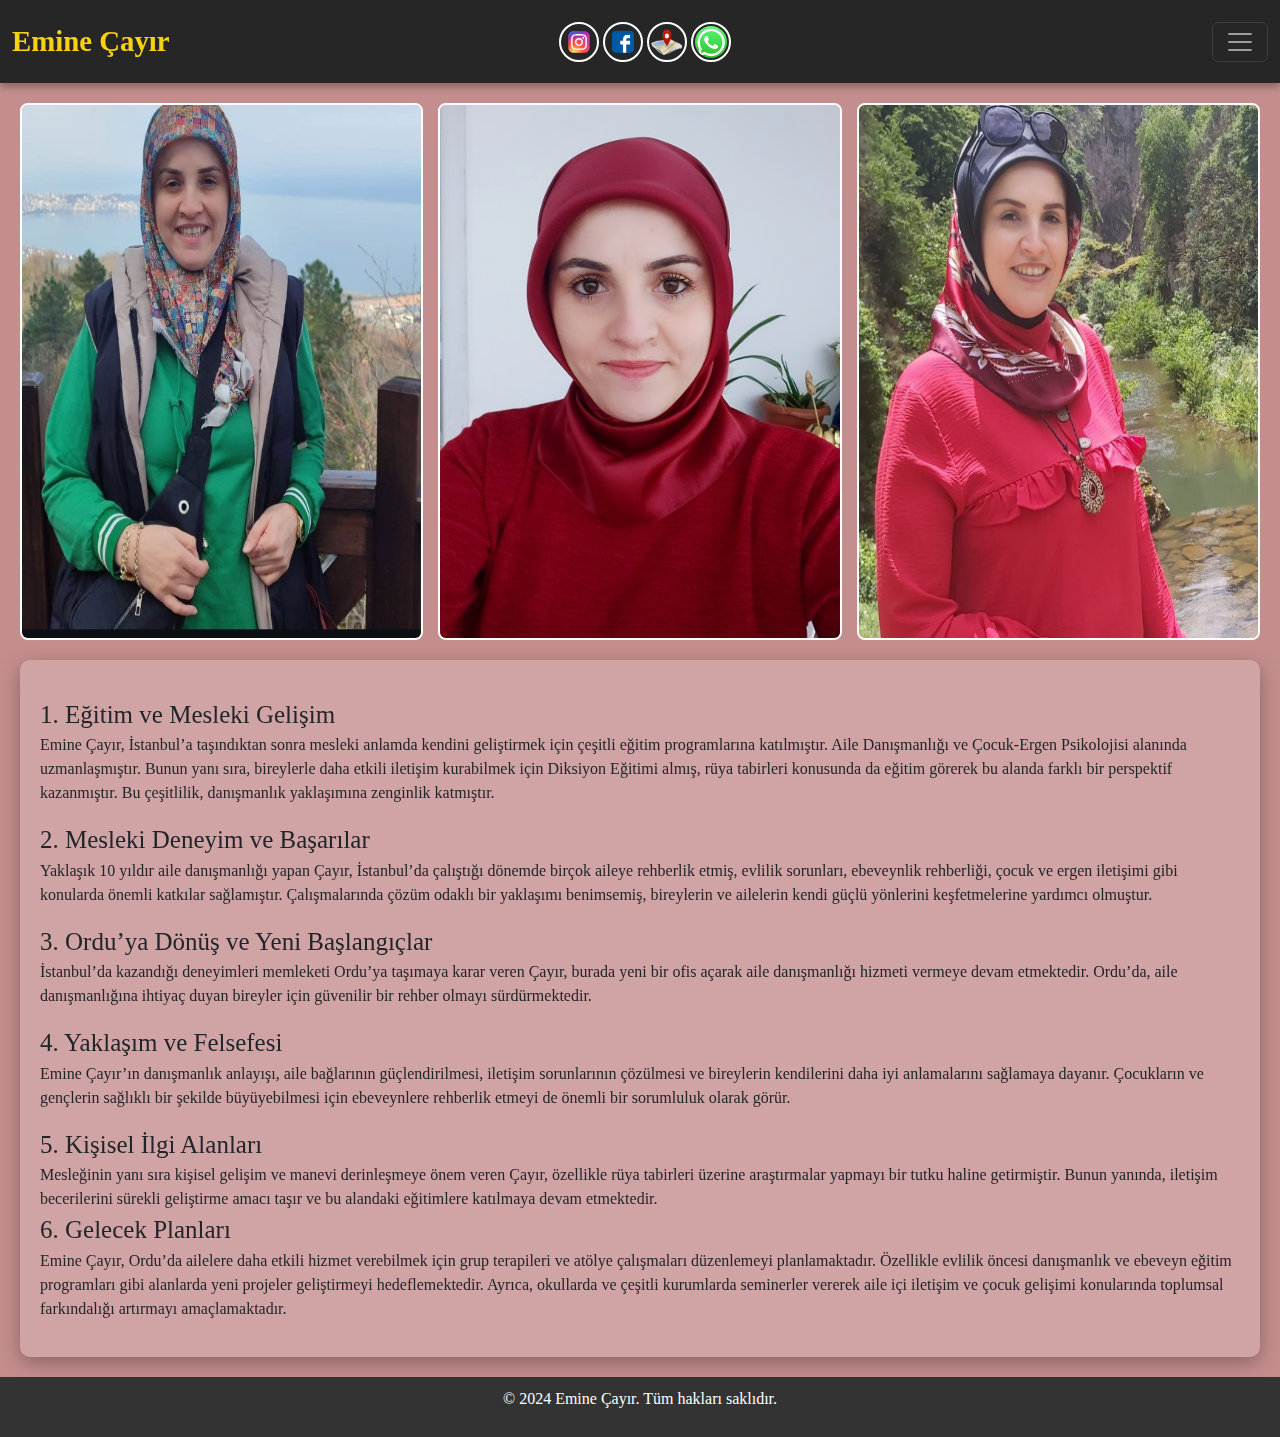
==== index.html @ f25f3d2e "index.html" ====
<!DOCTYPE html>
<html lang="tr">
<head>
    <meta charset="UTF-8">
    <meta name="viewport" content="width=device-width, initial-scale=1.0">
    <meta name="description" content="Emine Çayır kısa bir biyografi/tanıtım ve aile danışmanlığı hakkında kapsamlı bilgiler.">
    <meta name="keywords" content="danışmanlık, eğitim, rehberlik, Emine Çayır, aile danışmanlığı, aile danışmanı emine, emine çayır aile danışmanlığı , empaz aile danışmanlığı">
    <title>Emine Çayır İş Tanıtımı ve Bir Biyografi</title>
    <link rel="icon" type="image/x-icon" href="favicon.ico">
    <link href="https://cdn.jsdelivr.net/npm/bootstrap@5.3.0-alpha3/dist/css/bootstrap.min.css" rel="stylesheet">
    <style>
        body, html {
            margin: 0;
            padding: 0;
            height: 100%;
            font-family: 'Times New Roman', Times, serif;
        }

        .wrapper {
            display: flex;
            flex-direction: column;
            min-height: 100vh;
        }

        .content {
            flex: 1;
            padding: 20px;
            background-color: rgb(197, 142, 142);
           
            font-size: 1rem; /* Varsayılan yazı boyutu */
        }

        .image-container {
            display: flex;
            justify-content: space-between;
            flex-wrap: wrap;
            gap: 10px;
        }

        .image-container img {
            flex: 1;
            max-width: calc(33.33% - 10px);
            height: auto;
            border-radius: 8px;
            border: 2px solid white; 
        }

        footer {
            background-color: rgba(0, 0, 0, 0.8);
            color: white;
            text-align: center;
            padding: 10px;
        }

        .navbar {
    background: rgba(0, 0, 0, 0.85) !important;
    box-shadow: 0px 4px 8px rgba(0, 0, 0, 0.3);
    padding: 15px 0;
}

.navbar-brand {
    font-size: 1.8rem;
    font-weight: bold;
    color: #f8d210 !important;
}

.navbar-nav .nav-item {
    margin: 0 10px;
}

.navbar-nav .nav-link {
    font-size: 1.1rem;
    font-weight: 500;
    padding: 8px 15px;
    transition: all 0.3s ease-in-out;
}

.navbar-nav .nav-link:hover {
    background: rgba(255, 255, 255, 0.1);
    border-radius: 5px;
}


        /* Sosyal Medya İkonları */
        .social-links {
            display: flex;
            justify-content: center;
            position: absolute;
            left: 50%;
            top: 50%;
            transform: translate(-50%, -50%);
            
        }

        .social-links img {
            width: clamp(30px, 5vw, 40px); /* Minimum 30px, ekran genişliğine göre %5, maksimum 40px */
            height: clamp(30px, 5vw, 40px);
            border-radius: 8px;
            transition: transform 0.3s ease, width 0.3s ease, height 0.3s ease;
            border: 2px solid white;  
            border-radius: 50%;
            padding: 2px;
            margin: 2px;
        }

        .social-links img:hover {
            transform: scale(1.2);
        }

        /* Responsive Ayarlar */
        @media (max-width: 768px) {
            .navbar-brand {
                font-size: 1.3rem;
            }

            .nav-item {
                font-size: 14px;
                padding: 5px;
            }

            .social-links img {
                .social-links img {
        width: clamp(25px, 7vw, 35px);
        height: clamp(25px, 7vw, 35px);
    }
            }
            .font-fix {
        font-size: clamp(16px, 2.5vw, 22px);
         color: black;       
       }
       .big-header{
        font-size: clamp(18px, 2vw, 25px); /* Minimum 16px, ekran genişliğinin %2'si ve maksimum 25px */
    }
    .whatsapp-navbar-button{
        font-size: 1px;
    }
    }
        

        @media (max-width: 576px) {
            .navbar-brand {
                font-size: 1rem;
            }

            .nav-item {
                font-size: 12px;
                padding: 3px;
            }

            .social-links img {
                
        width: clamp(20px, 9vw, 30px);
        height: clamp(20px, 9vw, 30px);
    }
            
            .font-fix {
        font-size: clamp(14px, 3vw, 20px);
    }
    .big-header{
        font-size: clamp(20px, 2vw, 25px); /* Minimum 16px, ekran genişliğinin %2'si ve maksimum 25px */
    }
        }
        .font-fix {
    font-size: clamp(18px, 2vw, 25px); /* Minimum 16px, ekran genişliğinin %2'si ve maksimum 25px */
    } 
    .big-header{
        font-size: clamp(20px, 2vw, 25px); /* Minimum 16px, ekran genişliğinin %2'si ve maksimum 25px */
    }
    .whatsapp-navbar-button {
            background-color: transparent !important;
    border: none; 
    padding: 0;
    margin: 0; 
    border-radius: 0; 
    display: inline-flex; 
    align-items: center; 
    justify-content: center; 
    cursor: pointer;
        }

        .probio{
            margin-top: 20px;
            background: rgba(255, 255, 255, 0.2);
    backdrop-filter: blur(10px); /* Cam efekti */
    padding: 20px;
    border-radius: 10px;
    box-shadow: 0px 6px 20px rgba(0, 0, 0, 0.3); /* Daha belirgin gölge */
      }
      .insfix{
        margin-left: 10px;
      }
        
    </style>
</head>
<body>
    <div class="wrapper">
        <!-- Offcanvas Navbar -->
        <nav class="navbar navbar-dark bg-dark sticky-top">
            <div class="container-fluid">
                <!-- Navbar Brand -->
                <a class="navbar-brand" href="#">Emine Çayır</a>

                <!-- Sosyal Medya İkonları -->
                <div class="social-links">
                    <div class="insfix">
                        <a href="https://www.instagram.com/empazaile52/">
                            <img src="Instagram-Logo.wine.svg" alt="Instagram">
                        </a>
                    </div>
                    <a href="https://www.facebook.com/empazaile52">
                        <img src="facebook.png" alt="Facebook">
                    </a>
                    <a href="https://www.google.com.tr/maps/place/Empaz-Aile-dan%C4%B1%C5%9Fmanl%C4%B1%C4%9F%C4%B1/@41.0295695,37.4972486,17z/data=!4m6!3m5!1s0x4062c505e846e999:0x75b4c973311c42ef!8m2!3d41.0295695!4d37.4998235!16s%2Fg%2F11wq6pmk01?hl=tr&entry=ttu&g_ep=EgoyMDI0MTAyOS4wIKXMDSoASAFQAw%3D%3D">
                        <img src="RESİM 6.png" alt="Konum">
                    </a>
                    <!-- WhatsApp Butonu -->
                 <button class="whatsapp-navbar-button" data-bs-toggle="modal" data-bs-target="#whatsappModal"><img src="RESİM w.png"width alt=""></button>
                </div>

                <!-- Hamburger Menü -->
                <button class="navbar-toggler" type="button" data-bs-toggle="offcanvas" data-bs-target="#offcanvasNavbar" aria-controls="offcanvasNavbar">
                    <span class="navbar-toggler-icon"></span>
                </button>

                <!-- Offcanvas Menü -->
                <div class="offcanvas offcanvas-end text-bg-dark" tabindex="-1" id="offcanvasNavbar" aria-labelledby="offcanvasNavbarLabel">
                    <div class="offcanvas-header">
                        <h5 class="offcanvas-title" id="offcanvasNavbarLabel">Menü</h5>
                        <button type="button" class="btn-close btn-close-white" data-bs-dismiss="offcanvas" aria-label="Close"></button>
                    </div>
                    <div class="offcanvas-body">
                        <ul class="navbar-nav justify-content-end flex-grow-1 pe-3">
                            <li class="nav-item">
                                <a class="nav-link" href="Ailedanışmanığı.html">Aile Danışmanlığı Nedir</a>
                            </li>
                            <li class="nav-item">
                                <a class="nav-link" href="İLETİŞİM.html">İletişim Bilgileri</a>
                            </li>
                            <li class="nav-item">
                                <a class="nav-link" href="medya.html">Medya</a>
                            </li>
                        </ul>
                    </div>
                </div>
            </div>
        </nav>

        <!-- İçerik -->
        <div class="content">
            <div class="image-container">
                <img src="WhatsApp Görsel 3f78.jpg" alt="Emine Çayır">
                <img src="WhatsApp Görsel 78.jpg" alt="Emine Çayır">
                <img src="resim.jpeg" alt="Emine Çayır">
            </div>
            <div class="probio">
            <p class="font-fix">
                <header class="big-header">1. Eğitim ve Mesleki Gelişim</header>
                <p>
                Emine Çayır, İstanbul’a taşındıktan sonra mesleki anlamda kendini geliştirmek için çeşitli eğitim programlarına katılmıştır. Aile Danışmanlığı ve Çocuk-Ergen Psikolojisi alanında uzmanlaşmıştır. Bunun yanı sıra, bireylerle daha etkili iletişim kurabilmek için Diksiyon Eğitimi almış, rüya tabirleri konusunda da eğitim görerek bu alanda farklı bir perspektif kazanmıştır. Bu çeşitlilik, danışmanlık yaklaşımına zenginlik katmıştır.
                <p>
                    <header class="big-header">2. Mesleki Deneyim ve Başarılar</header>
                <p>
                Yaklaşık 10 yıldır aile danışmanlığı yapan Çayır, İstanbul’da çalıştığı dönemde birçok aileye rehberlik etmiş, evlilik sorunları, ebeveynlik rehberliği, çocuk ve ergen iletişimi gibi konularda önemli katkılar sağlamıştır. Çalışmalarında çözüm odaklı bir yaklaşımı benimsemiş, bireylerin ve ailelerin kendi güçlü yönlerini keşfetmelerine yardımcı olmuştur.
                <p>
                    <header class="big-header">3. Ordu’ya Dönüş ve Yeni Başlangıçlar</header>
                <p>
                İstanbul’da kazandığı deneyimleri memleketi Ordu’ya taşımaya karar veren Çayır, burada yeni bir ofis açarak aile danışmanlığı hizmeti vermeye devam etmektedir. Ordu’da, aile danışmanlığına ihtiyaç duyan bireyler için güvenilir bir rehber olmayı sürdürmektedir.
                <p>
                    <header class="big-header">4. Yaklaşım ve Felsefesi</header>
                <p>
                Emine Çayır’ın danışmanlık anlayışı, aile bağlarının güçlendirilmesi, iletişim sorunlarının çözülmesi ve bireylerin kendilerini daha iyi anlamalarını sağlamaya dayanır. Çocukların ve gençlerin sağlıklı bir şekilde büyüyebilmesi için ebeveynlere rehberlik etmeyi de önemli bir sorumluluk olarak görür.
                <p>
                    <header class="big-header">5. Kişisel İlgi Alanları</header>
                Mesleğinin yanı sıra kişisel gelişim ve manevi derinleşmeye önem veren Çayır, özellikle rüya tabirleri üzerine araştırmalar yapmayı bir tutku haline getirmiştir. Bunun yanında, iletişim becerilerini sürekli geliştirme amacı taşır ve bu alandaki eğitimlere katılmaya devam etmektedir.
                <header class="big-header">6. Gelecek Planları</header>
                <p>
                Emine Çayır, Ordu’da ailelere daha etkili hizmet verebilmek için grup terapileri ve atölye çalışmaları düzenlemeyi planlamaktadır. Özellikle evlilik öncesi danışmanlık ve ebeveyn eğitim programları gibi alanlarda yeni projeler geliştirmeyi hedeflemektedir. Ayrıca, okullarda ve çeşitli kurumlarda seminerler vererek aile içi iletişim ve çocuk gelişimi konularında toplumsal farkındalığı artırmayı amaçlamaktadır.
             </p>
            </div>
        </div>
<!-- WhatsApp Modal (Popup) -->
<!-- Mevcut Modal Yapısı -->
<div class="modal fade" id="whatsappModal" tabindex="-1" aria-labelledby="whatsappModalLabel" aria-hidden="true">
    <div class="modal-dialog">
        <div class="modal-content">
            <div class="modal-header">
                <h5 class="modal-title" id="whatsappModalLabel"><img src="pngtree-whatsapp-icon-png-image_8704827.png" alt=""></h5>
                <button type="button" class="btn-close" data-bs-dismiss="modal" aria-label="Kapat"></button>
            </div>
            <div class="modal-body">
                <!-- Ad Textarea -->
                <textarea id="name" class="form-control mb-3" rows="2" placeholder="Adınızı yazın" required></textarea>
                <!-- Mesaj Textarea -->
                <textarea id="message" class="form-control" rows="5" placeholder="Mesajınızı yazın" required></textarea>
                <!-- Gönder Butonu -->
                <button id="sendWhatsAppButton" class="btn btn-success w-100 mt-3">Gönder</button>
            </div>
        </div>
    </div>
</div>


        <!-- Footer -->
        <footer>
            <p>&copy; 2024 Emine Çayır. Tüm hakları saklıdır.</p>
        </footer>
    </div>

    <script src="https://cdn.jsdelivr.net/npm/bootstrap@5.3.0-alpha3/dist/js/bootstrap.bundle.min.js"></script>
    <script>
 document.addEventListener('DOMContentLoaded', function () {
    const sendWhatsAppButton = document.getElementById('sendWhatsAppButton'); // Gönder butonu
    const nameInput = document.getElementById('name'); // Ad Textarea
    const messageInput = document.getElementById('message'); // Mesaj Textarea
    const phoneNumber = '905455521485'; // WhatsApp telefon numarası

    sendWhatsAppButton.addEventListener('click', function () {
        const name = nameInput.value.trim();
        const message = messageInput.value.trim();

        if (name && message) {
            // Dinamik mesaj oluştur
            const newMessage = `Merhaba, benim adım ${name}. Mesajım: ${message}`;
            const whatsappUrl = `https://wa.me/${phoneNumber}?text=${encodeURIComponent(newMessage)}`;

            // WhatsApp'ı yeni sekmede aç
            window.open(whatsappUrl, '_blank');

            // Form alanlarını temizle
            nameInput.value = '';
            messageInput.value = '';
        } else {
            alert('Lütfen adınızı ve mesajınızı yazınız!');
        }
    });
});
    </script>
</body>
</html>
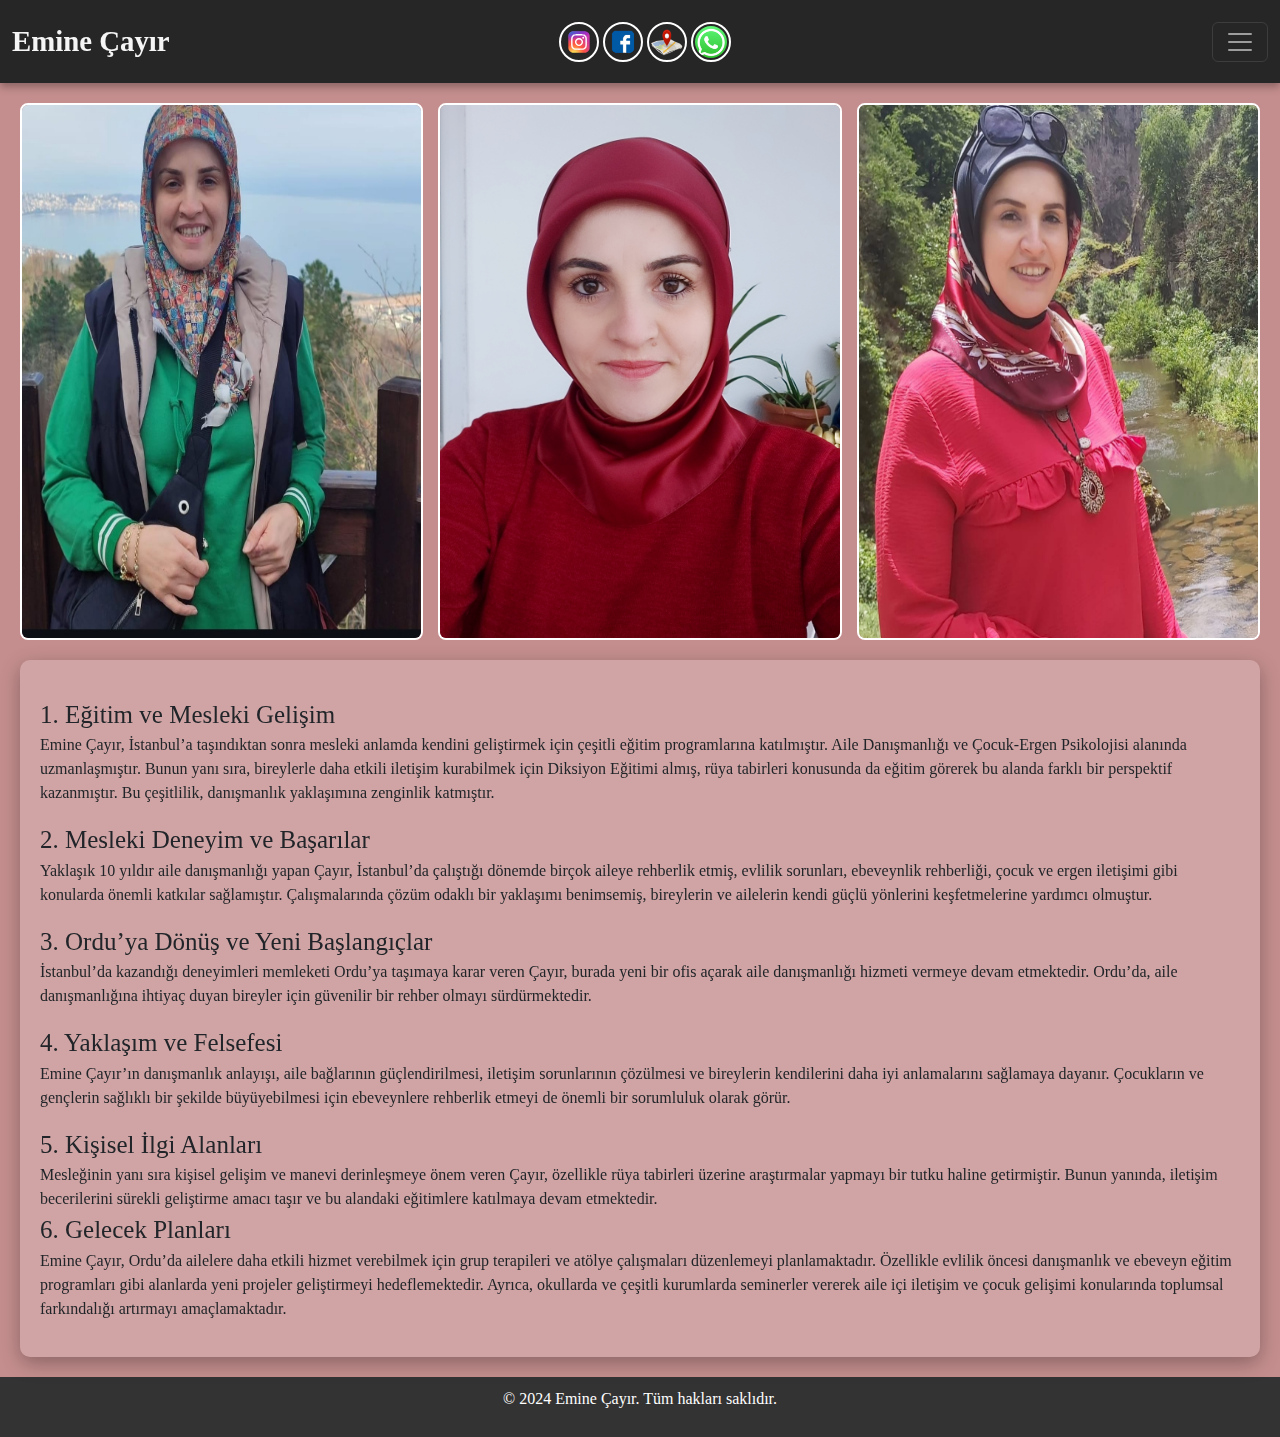
==== commit f665605c: "index.html" ====
--- a/index.html
+++ b/index.html
@@ -52,7 +52,7 @@
             padding: 10px;
         }
 
-        .navbar {
+         .navbar {
     background: rgba(0, 0, 0, 0.85) !important;
     box-shadow: 0px 4px 8px rgba(0, 0, 0, 0.3);
     padding: 15px 0;
@@ -61,7 +61,7 @@
 .navbar-brand {
     font-size: 1.8rem;
     font-weight: bold;
-    color: #f8d210 !important;
+    color: #f6f5f5 !important;
 }
 
 .navbar-nav .nav-item {
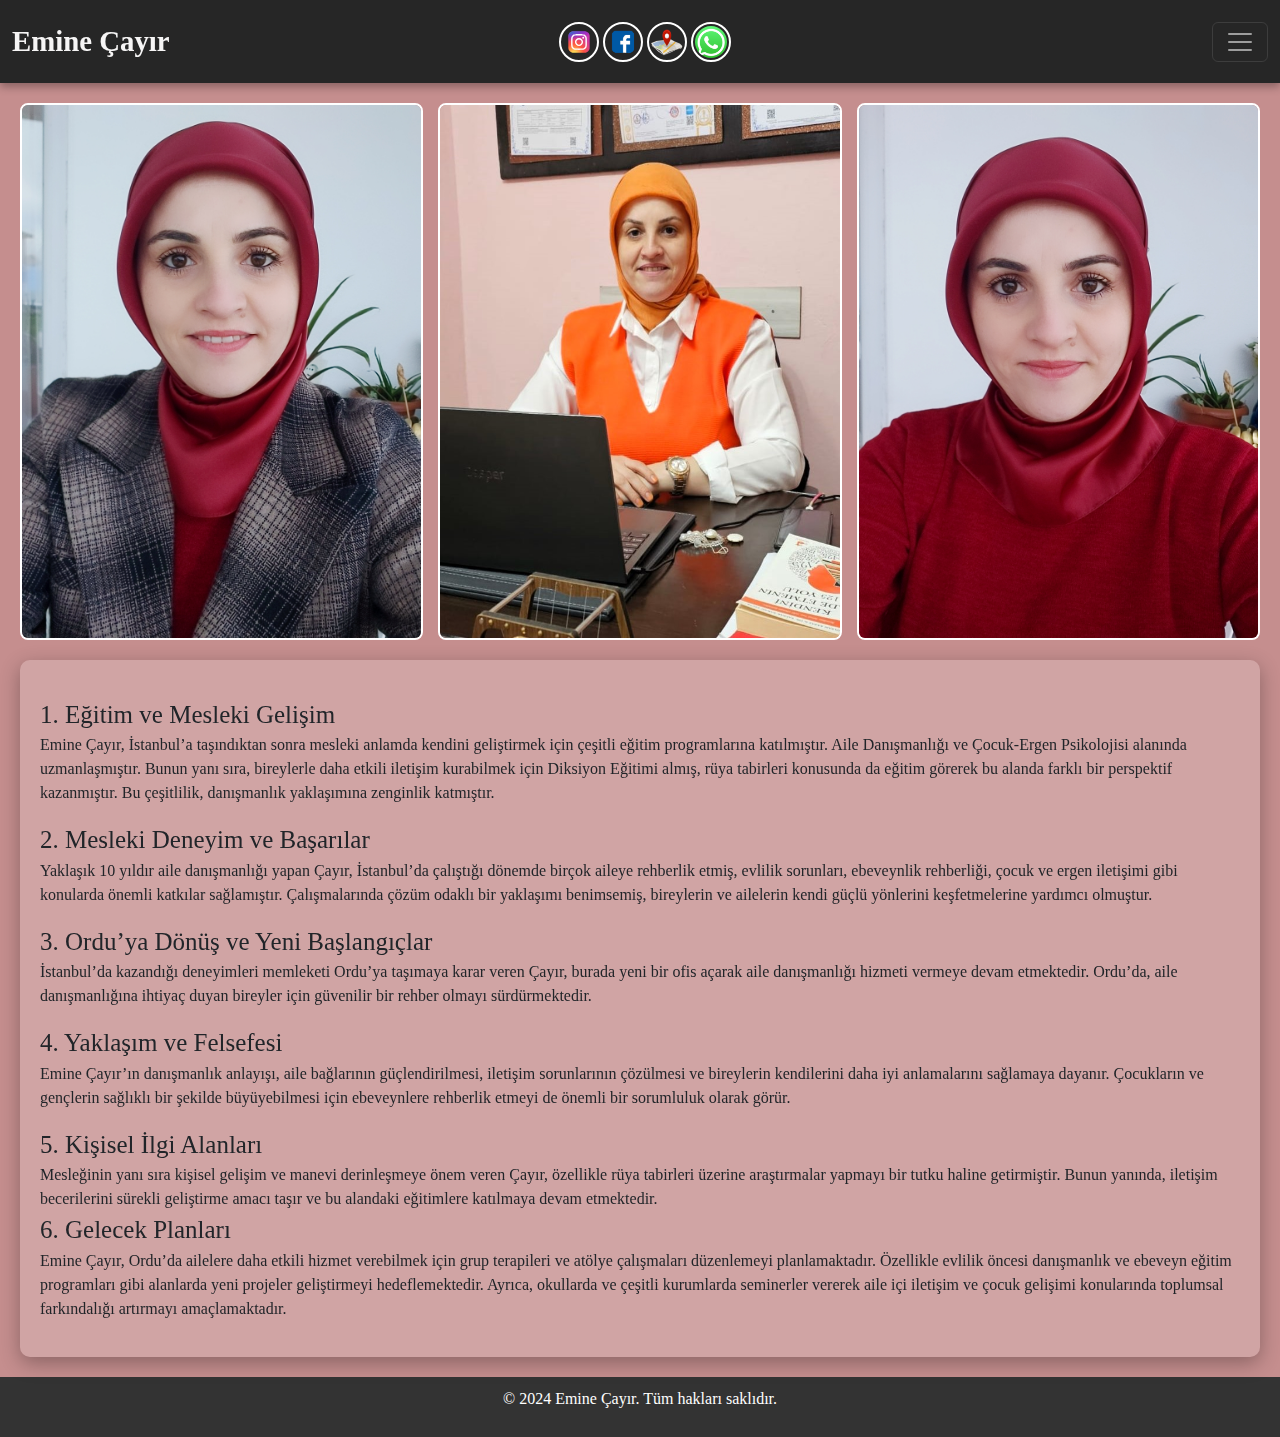
==== commit 793dd8e5: "index.html" ====
--- a/index.html
+++ b/index.html
@@ -57,7 +57,9 @@
     box-shadow: 0px 4px 8px rgba(0, 0, 0, 0.3);
     padding: 15px 0;
 }
-
+.offcanvas-header {
+    border-bottom: 1px solid rgba(255, 255, 255, 0.2);
+}
 .navbar-brand {
     font-size: 1.8rem;
     font-weight: bold;
@@ -248,9 +250,9 @@
         <!-- İçerik -->
         <div class="content">
             <div class="image-container">
-                <img src="WhatsApp Görsel 3f78.jpg" alt="Emine Çayır">
+                <img src="guncel1.jpg" alt="Emine Çayır">
+                <img src="guncel2.jpg" alt="Emine Çayır">
                 <img src="WhatsApp Görsel 78.jpg" alt="Emine Çayır">
-                <img src="resim.jpeg" alt="Emine Çayır">
             </div>
             <div class="probio">
             <p class="font-fix">
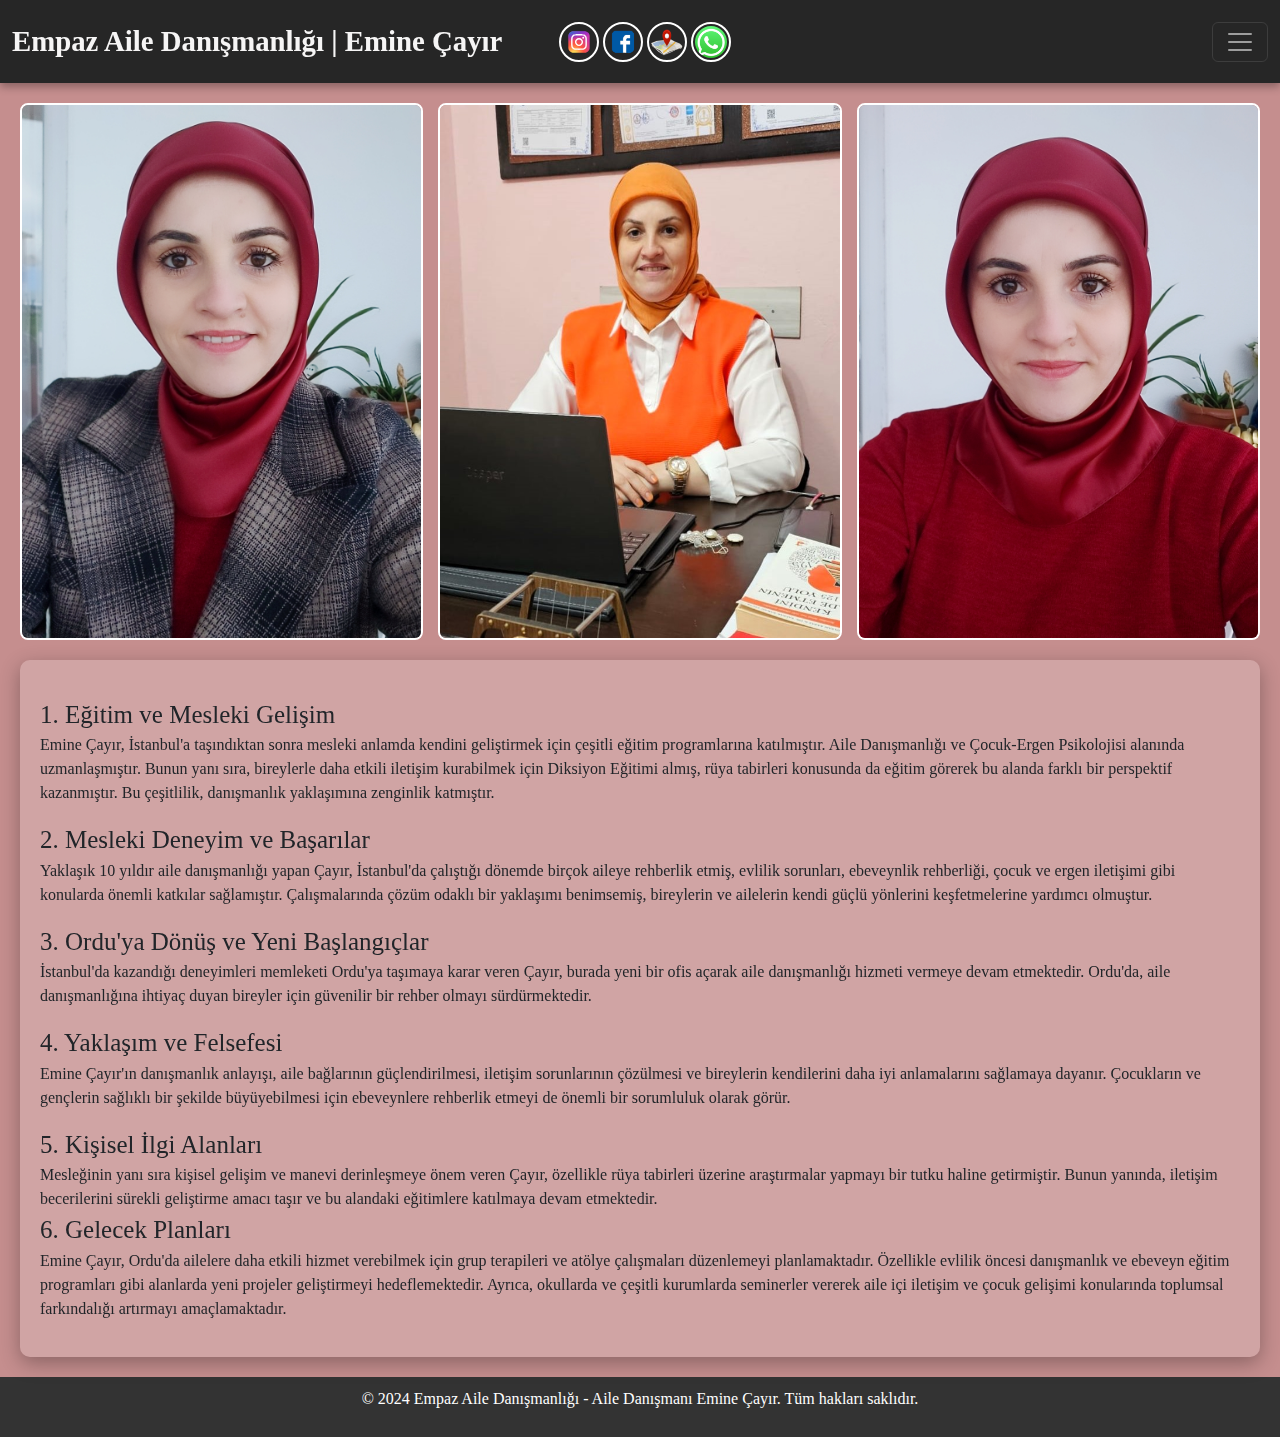
==== commit a898085f: "index.html" ====
--- a/index.html
+++ b/index.html
@@ -3,9 +3,24 @@
 <head>
     <meta charset="UTF-8">
     <meta name="viewport" content="width=device-width, initial-scale=1.0">
-    <meta name="description" content="Emine Çayır kısa bir biyografi/tanıtım ve aile danışmanlığı hakkında kapsamlı bilgiler.">
-    <meta name="keywords" content="danışmanlık, eğitim, rehberlik, Emine Çayır, aile danışmanlığı, aile danışmanı emine, emine çayır aile danışmanlığı , empaz aile danışmanlığı">
-    <title>Emine Çayır İş Tanıtımı ve Bir Biyografi</title>
+    <meta name="description" content="Empaz Aile Danışmanlığı - Emine Çayır | Ordu'nun önde gelen aile danışmanı. 10 yıllık deneyimle evlilik, çift terapisi ve aile danışmanlığı hizmetleri. Aile Danışmanı Emine Çayır ile profesyonel destek alın.">
+    <meta name="keywords" content="empaz aile danışmanlığı, emine çayır, aile danışmanı emine, ordu aile danışmanı, emine çayır aile danışmanlığı, empaz aile, aile terapisti ordu">
+    <meta name="author" content="Emine Çayır">
+    <meta name="robots" content="index, follow, max-snippet:-1, max-image-preview:large">
+    <link rel="canonical" href="https://www.empazaile.com"/>
+    
+    <!-- Open Graph / Facebook -->
+    <meta property="og:type" content="website">
+    <meta property="og:title" content="Empaz Aile Danışmanlığı | Aile Danışmanı Emine Çayır">
+    <meta property="og:description" content="Empaz Aile Danışmanlığı - Emine Çayır ile profesyonel aile danışmanlığı hizmetleri. Ordu'da güvenilir ve uzman aile danışmanlığı.">
+    <meta property="og:image" content="guncel1.jpg">
+    
+    <!-- Twitter -->
+    <meta name="twitter:card" content="summary_large_image">
+    <meta name="twitter:title" content="Empaz Aile Danışmanlığı | Aile Danışmanı Emine Çayır">
+    <meta name="twitter:description" content="Empaz Aile Danışmanlığı - Emine Çayır ile profesyonel aile danışmanlığı hizmetleri. Ordu'da güvenilir ve uzman aile danışmanlığı.">
+    
+    <title>Empaz Aile Danışmanlığı | Aile Danışmanı Emine Çayır - Ordu</title>
     <link rel="icon" type="image/x-icon" href="favicon.ico">
     <link href="https://cdn.jsdelivr.net/npm/bootstrap@5.3.0-alpha3/dist/css/bootstrap.min.css" rel="stylesheet">
     <style>
@@ -200,7 +215,7 @@
         <nav class="navbar navbar-dark bg-dark sticky-top">
             <div class="container-fluid">
                 <!-- Navbar Brand -->
-                <a class="navbar-brand" href="#">Emine Çayır</a>
+                <a class="navbar-brand" href="#">Empaz Aile Danışmanlığı | Emine Çayır</a>
 
                 <!-- Sosyal Medya İkonları -->
                 <div class="social-links">
@@ -241,6 +256,9 @@
                             <li class="nav-item">
                                 <a class="nav-link" href="medya.html">Medya</a>
                             </li>
+                             <li class="nav-item">
+                                <a class="nav-link" href="sertifikalar.html">Sertifikalar</a>
+                            </li>
                         </ul>
                     </div>
                 </div>
@@ -258,25 +276,25 @@
             <p class="font-fix">
                 <header class="big-header">1. Eğitim ve Mesleki Gelişim</header>
                 <p>
-                Emine Çayır, İstanbul’a taşındıktan sonra mesleki anlamda kendini geliştirmek için çeşitli eğitim programlarına katılmıştır. Aile Danışmanlığı ve Çocuk-Ergen Psikolojisi alanında uzmanlaşmıştır. Bunun yanı sıra, bireylerle daha etkili iletişim kurabilmek için Diksiyon Eğitimi almış, rüya tabirleri konusunda da eğitim görerek bu alanda farklı bir perspektif kazanmıştır. Bu çeşitlilik, danışmanlık yaklaşımına zenginlik katmıştır.
+                Emine Çayır, İstanbul'a taşındıktan sonra mesleki anlamda kendini geliştirmek için çeşitli eğitim programlarına katılmıştır. Aile Danışmanlığı ve Çocuk-Ergen Psikolojisi alanında uzmanlaşmıştır. Bunun yanı sıra, bireylerle daha etkili iletişim kurabilmek için Diksiyon Eğitimi almış, rüya tabirleri konusunda da eğitim görerek bu alanda farklı bir perspektif kazanmıştır. Bu çeşitlilik, danışmanlık yaklaşımına zenginlik katmıştır.
                 <p>
                     <header class="big-header">2. Mesleki Deneyim ve Başarılar</header>
                 <p>
-                Yaklaşık 10 yıldır aile danışmanlığı yapan Çayır, İstanbul’da çalıştığı dönemde birçok aileye rehberlik etmiş, evlilik sorunları, ebeveynlik rehberliği, çocuk ve ergen iletişimi gibi konularda önemli katkılar sağlamıştır. Çalışmalarında çözüm odaklı bir yaklaşımı benimsemiş, bireylerin ve ailelerin kendi güçlü yönlerini keşfetmelerine yardımcı olmuştur.
-                <p>
-                    <header class="big-header">3. Ordu’ya Dönüş ve Yeni Başlangıçlar</header>
-                <p>
-                İstanbul’da kazandığı deneyimleri memleketi Ordu’ya taşımaya karar veren Çayır, burada yeni bir ofis açarak aile danışmanlığı hizmeti vermeye devam etmektedir. Ordu’da, aile danışmanlığına ihtiyaç duyan bireyler için güvenilir bir rehber olmayı sürdürmektedir.
+                Yaklaşık 10 yıldır aile danışmanlığı yapan Çayır, İstanbul'da çalıştığı dönemde birçok aileye rehberlik etmiş, evlilik sorunları, ebeveynlik rehberliği, çocuk ve ergen iletişimi gibi konularda önemli katkılar sağlamıştır. Çalışmalarında çözüm odaklı bir yaklaşımı benimsemiş, bireylerin ve ailelerin kendi güçlü yönlerini keşfetmelerine yardımcı olmuştur.
+                <p>
+                    <header class="big-header">3. Ordu'ya Dönüş ve Yeni Başlangıçlar</header>
+                <p>
+                İstanbul'da kazandığı deneyimleri memleketi Ordu'ya taşımaya karar veren Çayır, burada yeni bir ofis açarak aile danışmanlığı hizmeti vermeye devam etmektedir. Ordu'da, aile danışmanlığına ihtiyaç duyan bireyler için güvenilir bir rehber olmayı sürdürmektedir.
                 <p>
                     <header class="big-header">4. Yaklaşım ve Felsefesi</header>
                 <p>
-                Emine Çayır’ın danışmanlık anlayışı, aile bağlarının güçlendirilmesi, iletişim sorunlarının çözülmesi ve bireylerin kendilerini daha iyi anlamalarını sağlamaya dayanır. Çocukların ve gençlerin sağlıklı bir şekilde büyüyebilmesi için ebeveynlere rehberlik etmeyi de önemli bir sorumluluk olarak görür.
+                Emine Çayır'ın danışmanlık anlayışı, aile bağlarının güçlendirilmesi, iletişim sorunlarının çözülmesi ve bireylerin kendilerini daha iyi anlamalarını sağlamaya dayanır. Çocukların ve gençlerin sağlıklı bir şekilde büyüyebilmesi için ebeveynlere rehberlik etmeyi de önemli bir sorumluluk olarak görür.
                 <p>
                     <header class="big-header">5. Kişisel İlgi Alanları</header>
                 Mesleğinin yanı sıra kişisel gelişim ve manevi derinleşmeye önem veren Çayır, özellikle rüya tabirleri üzerine araştırmalar yapmayı bir tutku haline getirmiştir. Bunun yanında, iletişim becerilerini sürekli geliştirme amacı taşır ve bu alandaki eğitimlere katılmaya devam etmektedir.
                 <header class="big-header">6. Gelecek Planları</header>
                 <p>
-                Emine Çayır, Ordu’da ailelere daha etkili hizmet verebilmek için grup terapileri ve atölye çalışmaları düzenlemeyi planlamaktadır. Özellikle evlilik öncesi danışmanlık ve ebeveyn eğitim programları gibi alanlarda yeni projeler geliştirmeyi hedeflemektedir. Ayrıca, okullarda ve çeşitli kurumlarda seminerler vererek aile içi iletişim ve çocuk gelişimi konularında toplumsal farkındalığı artırmayı amaçlamaktadır.
+                Emine Çayır, Ordu'da ailelere daha etkili hizmet verebilmek için grup terapileri ve atölye çalışmaları düzenlemeyi planlamaktadır. Özellikle evlilik öncesi danışmanlık ve ebeveyn eğitim programları gibi alanlarda yeni projeler geliştirmeyi hedeflemektedir. Ayrıca, okullarda ve çeşitli kurumlarda seminerler vererek aile içi iletişim ve çocuk gelişimi konularında toplumsal farkındalığı artırmayı amaçlamaktadır.
              </p>
             </div>
         </div>
@@ -304,7 +322,7 @@
 
         <!-- Footer -->
         <footer>
-            <p>&copy; 2024 Emine Çayır. Tüm hakları saklıdır.</p>
+            <p>&copy; 2024 Empaz Aile Danışmanlığı - Aile Danışmanı Emine Çayır. Tüm hakları saklıdır.</p>
         </footer>
     </div>
 
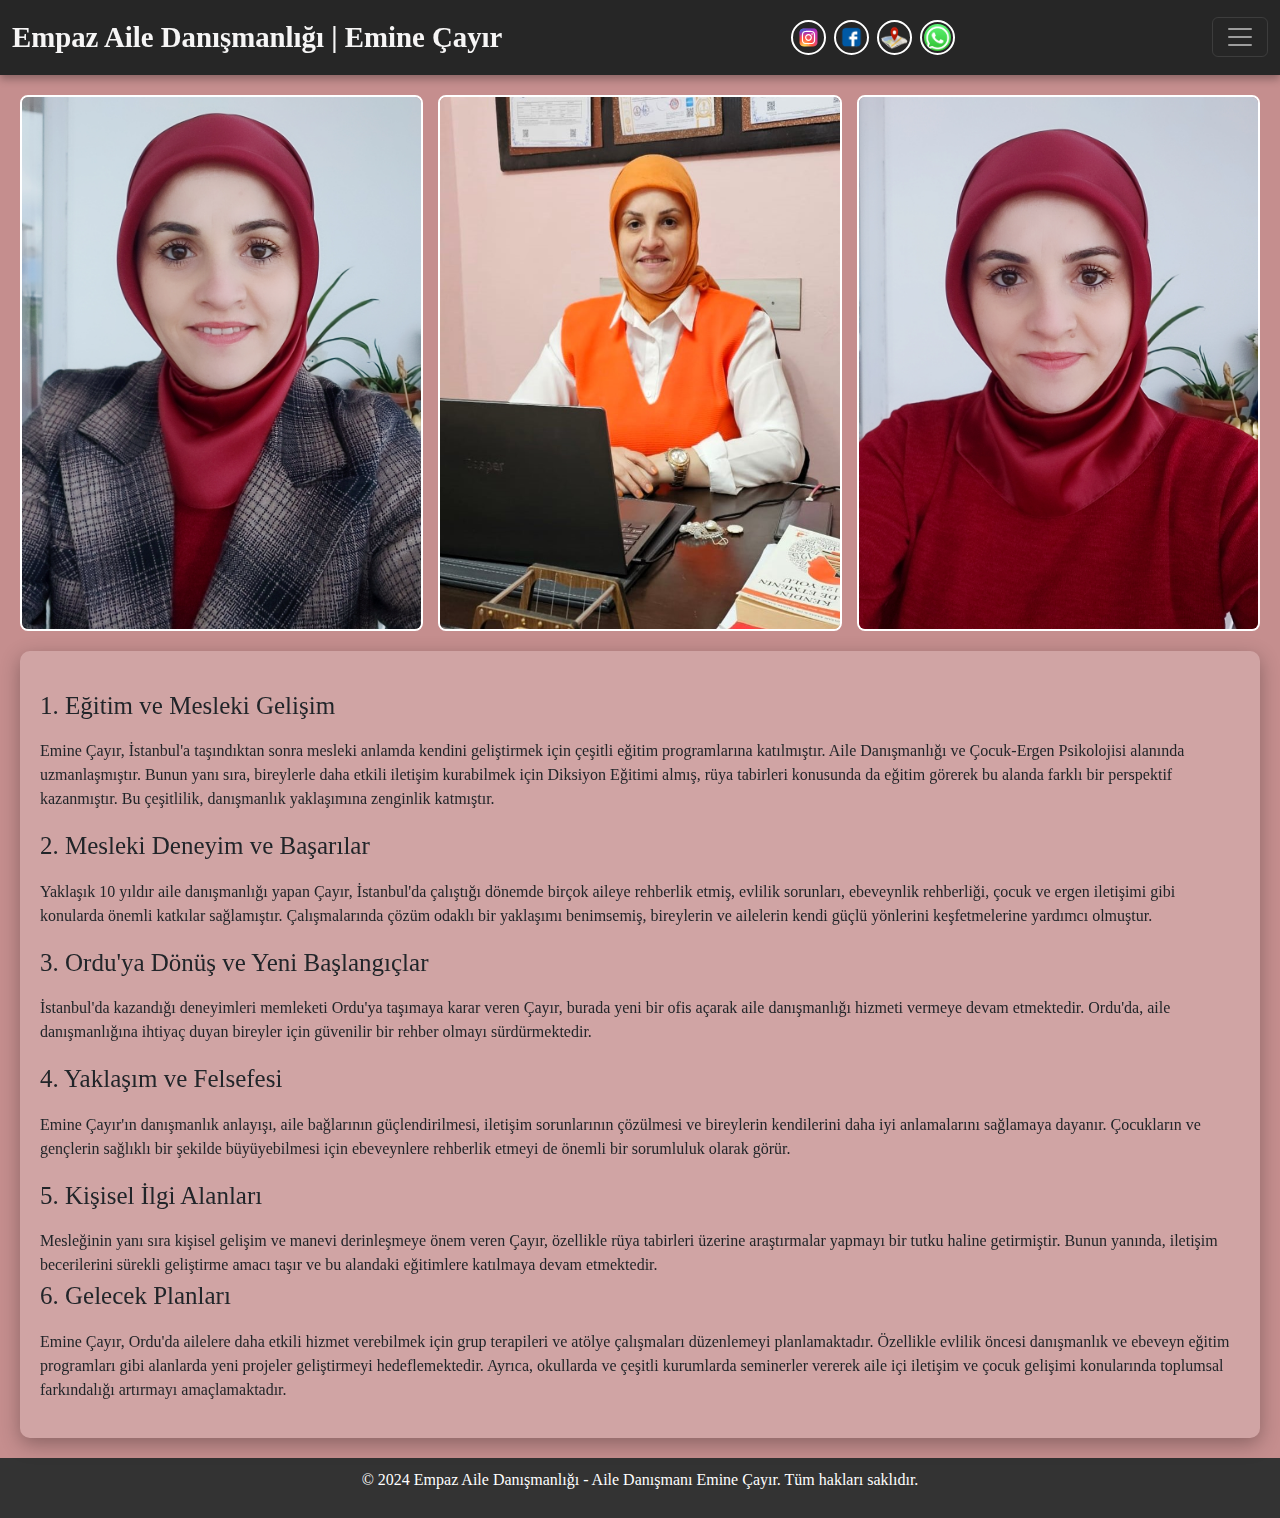
==== commit d86827dc: "index.html" ====
--- a/index.html
+++ b/index.html
@@ -71,14 +71,22 @@
     background: rgba(0, 0, 0, 0.85) !important;
     box-shadow: 0px 4px 8px rgba(0, 0, 0, 0.3);
     padding: 15px 0;
+    position: sticky;
+    top: 0;
+    z-index: 1000;
 }
 .offcanvas-header {
     border-bottom: 1px solid rgba(255, 255, 255, 0.2);
 }
 .navbar-brand {
-    font-size: 1.8rem;
+    font-size: clamp(1rem, 2.5vw, 1.8rem);
     font-weight: bold;
     color: #f6f5f5 !important;
+    white-space: normal;
+    text-align: left;
+    line-height: 1.2;
+    padding-right: 10px;
+    max-width: 40%;
 }
 
 .navbar-nav .nav-item {
@@ -102,86 +110,63 @@
         .social-links {
             display: flex;
             justify-content: center;
-            position: absolute;
-            left: 50%;
-            top: 50%;
-            transform: translate(-50%, -50%);
-            
+            align-items: center;
+            gap: 8px;
+            margin: 0 auto;
         }
 
         .social-links img {
-            width: clamp(30px, 5vw, 40px); /* Minimum 30px, ekran genişliğine göre %5, maksimum 40px */
-            height: clamp(30px, 5vw, 40px);
-            border-radius: 8px;
-            transition: transform 0.3s ease, width 0.3s ease, height 0.3s ease;
-            border: 2px solid white;  
+            width: clamp(25px, 4vw, 35px);
+            height: clamp(25px, 4vw, 35px);
             border-radius: 50%;
             padding: 2px;
-            margin: 2px;
+            border: 2px solid white;
+            transition: transform 0.3s ease;
         }
 
         .social-links img:hover {
-            transform: scale(1.2);
+            transform: scale(1.1);
         }
 
         /* Responsive Ayarlar */
         @media (max-width: 768px) {
             .navbar-brand {
-                font-size: 1.3rem;
-            }
-
-            .nav-item {
-                font-size: 14px;
-                padding: 5px;
-            }
-
+                font-size: clamp(0.9rem, 3vw, 1.3rem);
+                max-width: 50%;
+            }
+            
+            .social-links {
+                gap: 5px;
+            }
+            
             .social-links img {
-                .social-links img {
-        width: clamp(25px, 7vw, 35px);
-        height: clamp(25px, 7vw, 35px);
-    }
-            }
-            .font-fix {
-        font-size: clamp(16px, 2.5vw, 22px);
-         color: black;       
-       }
-       .big-header{
-        font-size: clamp(18px, 2vw, 25px); /* Minimum 16px, ekran genişliğinin %2'si ve maksimum 25px */
-    }
-    .whatsapp-navbar-button{
-        font-size: 1px;
-    }
-    }
+                width: clamp(22px, 5vw, 30px);
+                height: clamp(22px, 5vw, 30px);
+            }
+        }
         
-
         @media (max-width: 576px) {
             .navbar-brand {
-                font-size: 1rem;
-            }
-
-            .nav-item {
-                font-size: 12px;
-                padding: 3px;
-            }
-
+                font-size: clamp(0.8rem, 3.5vw, 1rem);
+                max-width: 60%;
+            }
+            
+            .social-links {
+                gap: 3px;
+            }
+            
             .social-links img {
-                
-        width: clamp(20px, 9vw, 30px);
-        height: clamp(20px, 9vw, 30px);
-    }
-            
-            .font-fix {
-        font-size: clamp(14px, 3vw, 20px);
-    }
-    .big-header{
-        font-size: clamp(20px, 2vw, 25px); /* Minimum 16px, ekran genişliğinin %2'si ve maksimum 25px */
-    }
+                width: clamp(20px, 6vw, 25px);
+                height: clamp(20px, 6vw, 25px);
+            }
         }
         .font-fix {
-    font-size: clamp(18px, 2vw, 25px); /* Minimum 16px, ekran genişliğinin %2'si ve maksimum 25px */
-    } 
-    .big-header{
-        font-size: clamp(20px, 2vw, 25px); /* Minimum 16px, ekran genişliğinin %2'si ve maksimum 25px */
+    font-size: clamp(16px, 2.5vw, 22px);
+    color: black;       
+}
+    .big-header {
+        font-size: clamp(18px, 2vw, 25px);
+        margin-bottom: 15px;
     }
     .whatsapp-navbar-button {
             background-color: transparent !important;
@@ -193,19 +178,25 @@
     align-items: center; 
     justify-content: center; 
     cursor: pointer;
-        }
-
-        .probio{
-            margin-top: 20px;
-            background: rgba(255, 255, 255, 0.2);
+    min-width: auto;
+}
+
+.whatsapp-navbar-button img {
+    width: clamp(25px, 4vw, 35px);
+    height: clamp(25px, 4vw, 35px);
+}
+
+.probio{
+    margin-top: 20px;
+    background: rgba(255, 255, 255, 0.2);
     backdrop-filter: blur(10px); /* Cam efekti */
     padding: 20px;
     border-radius: 10px;
     box-shadow: 0px 6px 20px rgba(0, 0, 0, 0.3); /* Daha belirgin gölge */
-      }
-      .insfix{
-        margin-left: 10px;
-      }
+  }
+  .insfix{
+    margin-left: 5px;
+  }
         
     </style>
 </head>
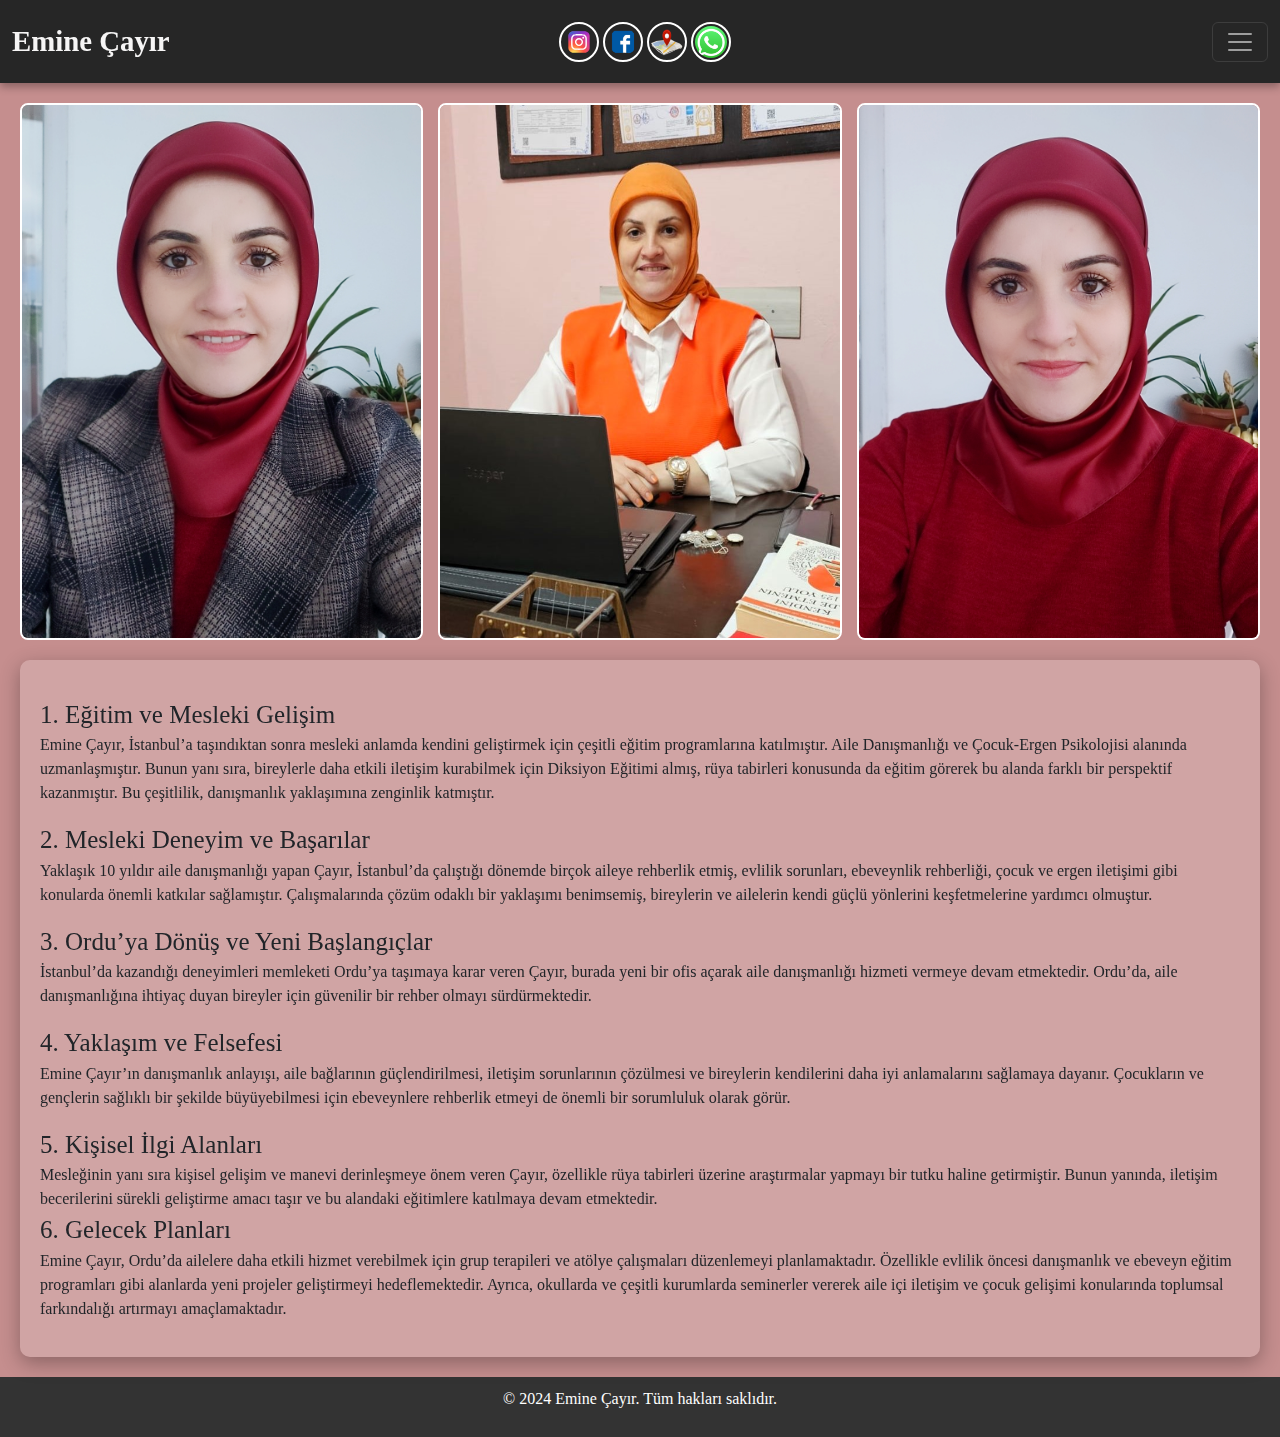
==== commit 1aa837c4: "index.html" ====
--- a/index.html
+++ b/index.html
@@ -3,24 +3,9 @@
 <head>
     <meta charset="UTF-8">
     <meta name="viewport" content="width=device-width, initial-scale=1.0">
-    <meta name="description" content="Empaz Aile Danışmanlığı - Emine Çayır | Ordu'nun önde gelen aile danışmanı. 10 yıllık deneyimle evlilik, çift terapisi ve aile danışmanlığı hizmetleri. Aile Danışmanı Emine Çayır ile profesyonel destek alın.">
-    <meta name="keywords" content="empaz aile danışmanlığı, emine çayır, aile danışmanı emine, ordu aile danışmanı, emine çayır aile danışmanlığı, empaz aile, aile terapisti ordu">
-    <meta name="author" content="Emine Çayır">
-    <meta name="robots" content="index, follow, max-snippet:-1, max-image-preview:large">
-    <link rel="canonical" href="https://www.empazaile.com"/>
-    
-    <!-- Open Graph / Facebook -->
-    <meta property="og:type" content="website">
-    <meta property="og:title" content="Empaz Aile Danışmanlığı | Aile Danışmanı Emine Çayır">
-    <meta property="og:description" content="Empaz Aile Danışmanlığı - Emine Çayır ile profesyonel aile danışmanlığı hizmetleri. Ordu'da güvenilir ve uzman aile danışmanlığı.">
-    <meta property="og:image" content="guncel1.jpg">
-    
-    <!-- Twitter -->
-    <meta name="twitter:card" content="summary_large_image">
-    <meta name="twitter:title" content="Empaz Aile Danışmanlığı | Aile Danışmanı Emine Çayır">
-    <meta name="twitter:description" content="Empaz Aile Danışmanlığı - Emine Çayır ile profesyonel aile danışmanlığı hizmetleri. Ordu'da güvenilir ve uzman aile danışmanlığı.">
-    
-    <title>Empaz Aile Danışmanlığı | Aile Danışmanı Emine Çayır - Ordu</title>
+    <meta name="description" content="Emine Çayır kısa bir biyografi/tanıtım ve aile danışmanlığı hakkında kapsamlı bilgiler.">
+    <meta name="keywords" content="danışmanlık, eğitim, rehberlik, Emine Çayır, aile danışmanlığı, aile danışmanı emine, emine çayır aile danışmanlığı , empaz aile danışmanlığı">
+    <title>Emine Çayır İş Tanıtımı ve Bir Biyografi</title>
     <link rel="icon" type="image/x-icon" href="favicon.ico">
     <link href="https://cdn.jsdelivr.net/npm/bootstrap@5.3.0-alpha3/dist/css/bootstrap.min.css" rel="stylesheet">
     <style>
@@ -71,22 +56,14 @@
     background: rgba(0, 0, 0, 0.85) !important;
     box-shadow: 0px 4px 8px rgba(0, 0, 0, 0.3);
     padding: 15px 0;
-    position: sticky;
-    top: 0;
-    z-index: 1000;
 }
 .offcanvas-header {
     border-bottom: 1px solid rgba(255, 255, 255, 0.2);
 }
 .navbar-brand {
-    font-size: clamp(1rem, 2.5vw, 1.8rem);
+    font-size: 1.8rem;
     font-weight: bold;
     color: #f6f5f5 !important;
-    white-space: normal;
-    text-align: left;
-    line-height: 1.2;
-    padding-right: 10px;
-    max-width: 40%;
 }
 
 .navbar-nav .nav-item {
@@ -110,63 +87,86 @@
         .social-links {
             display: flex;
             justify-content: center;
-            align-items: center;
-            gap: 8px;
-            margin: 0 auto;
+            position: absolute;
+            left: 50%;
+            top: 50%;
+            transform: translate(-50%, -50%);
+            
         }
 
         .social-links img {
-            width: clamp(25px, 4vw, 35px);
-            height: clamp(25px, 4vw, 35px);
+            width: clamp(30px, 5vw, 40px); /* Minimum 30px, ekran genişliğine göre %5, maksimum 40px */
+            height: clamp(30px, 5vw, 40px);
+            border-radius: 8px;
+            transition: transform 0.3s ease, width 0.3s ease, height 0.3s ease;
+            border: 2px solid white;  
             border-radius: 50%;
             padding: 2px;
-            border: 2px solid white;
-            transition: transform 0.3s ease;
+            margin: 2px;
         }
 
         .social-links img:hover {
-            transform: scale(1.1);
+            transform: scale(1.2);
         }
 
         /* Responsive Ayarlar */
         @media (max-width: 768px) {
             .navbar-brand {
-                font-size: clamp(0.9rem, 3vw, 1.3rem);
-                max-width: 50%;
-            }
-            
-            .social-links {
-                gap: 5px;
-            }
-            
+                font-size: 1.3rem;
+            }
+
+            .nav-item {
+                font-size: 14px;
+                padding: 5px;
+            }
+
             .social-links img {
-                width: clamp(22px, 5vw, 30px);
-                height: clamp(22px, 5vw, 30px);
-            }
-        }
+                .social-links img {
+        width: clamp(25px, 7vw, 35px);
+        height: clamp(25px, 7vw, 35px);
+    }
+            }
+            .font-fix {
+        font-size: clamp(16px, 2.5vw, 22px);
+         color: black;       
+       }
+       .big-header{
+        font-size: clamp(18px, 2vw, 25px); /* Minimum 16px, ekran genişliğinin %2'si ve maksimum 25px */
+    }
+    .whatsapp-navbar-button{
+        font-size: 1px;
+    }
+    }
         
+
         @media (max-width: 576px) {
             .navbar-brand {
-                font-size: clamp(0.8rem, 3.5vw, 1rem);
-                max-width: 60%;
-            }
+                font-size: 1rem;
+            }
+
+            .nav-item {
+                font-size: 12px;
+                padding: 3px;
+            }
+
+            .social-links img {
+                
+        width: clamp(20px, 9vw, 30px);
+        height: clamp(20px, 9vw, 30px);
+    }
             
-            .social-links {
-                gap: 3px;
-            }
-            
-            .social-links img {
-                width: clamp(20px, 6vw, 25px);
-                height: clamp(20px, 6vw, 25px);
-            }
+            .font-fix {
+        font-size: clamp(14px, 3vw, 20px);
+    }
+    .big-header{
+        font-size: clamp(20px, 2vw, 25px); /* Minimum 16px, ekran genişliğinin %2'si ve maksimum 25px */
+    }
         }
         .font-fix {
-    font-size: clamp(16px, 2.5vw, 22px);
-    color: black;       
-}
-    .big-header {
-        font-size: clamp(18px, 2vw, 25px);
-        margin-bottom: 15px;
+    font-size: clamp(18px, 2vw, 25px); /* Minimum 16px, ekran genişliğinin %2'si ve maksimum 25px */
+    } 
+    .big-header{
+        font-size: clamp(20px, 2vw, 25px); /* Minimum 16px, ekran genişliğinin %2'si ve maksimum 25px */
     }
     .whatsapp-navbar-button {
             background-color: transparent !important;
@@ -178,25 +178,19 @@
     align-items: center; 
     justify-content: center; 
     cursor: pointer;
-    min-width: auto;
-}
-
-.whatsapp-navbar-button img {
-    width: clamp(25px, 4vw, 35px);
-    height: clamp(25px, 4vw, 35px);
-}
-
-.probio{
-    margin-top: 20px;
-    background: rgba(255, 255, 255, 0.2);
+        }
+
+        .probio{
+            margin-top: 20px;
+            background: rgba(255, 255, 255, 0.2);
     backdrop-filter: blur(10px); /* Cam efekti */
     padding: 20px;
     border-radius: 10px;
     box-shadow: 0px 6px 20px rgba(0, 0, 0, 0.3); /* Daha belirgin gölge */
-  }
-  .insfix{
-    margin-left: 5px;
-  }
+      }
+      .insfix{
+        margin-left: 10px;
+      }
         
     </style>
 </head>
@@ -206,7 +200,7 @@
         <nav class="navbar navbar-dark bg-dark sticky-top">
             <div class="container-fluid">
                 <!-- Navbar Brand -->
-                <a class="navbar-brand" href="#">Empaz Aile Danışmanlığı | Emine Çayır</a>
+                <a class="navbar-brand" href="#">Emine Çayır</a>
 
                 <!-- Sosyal Medya İkonları -->
                 <div class="social-links">
@@ -267,25 +261,25 @@
             <p class="font-fix">
                 <header class="big-header">1. Eğitim ve Mesleki Gelişim</header>
                 <p>
-                Emine Çayır, İstanbul'a taşındıktan sonra mesleki anlamda kendini geliştirmek için çeşitli eğitim programlarına katılmıştır. Aile Danışmanlığı ve Çocuk-Ergen Psikolojisi alanında uzmanlaşmıştır. Bunun yanı sıra, bireylerle daha etkili iletişim kurabilmek için Diksiyon Eğitimi almış, rüya tabirleri konusunda da eğitim görerek bu alanda farklı bir perspektif kazanmıştır. Bu çeşitlilik, danışmanlık yaklaşımına zenginlik katmıştır.
+                Emine Çayır, İstanbul’a taşındıktan sonra mesleki anlamda kendini geliştirmek için çeşitli eğitim programlarına katılmıştır. Aile Danışmanlığı ve Çocuk-Ergen Psikolojisi alanında uzmanlaşmıştır. Bunun yanı sıra, bireylerle daha etkili iletişim kurabilmek için Diksiyon Eğitimi almış, rüya tabirleri konusunda da eğitim görerek bu alanda farklı bir perspektif kazanmıştır. Bu çeşitlilik, danışmanlık yaklaşımına zenginlik katmıştır.
                 <p>
                     <header class="big-header">2. Mesleki Deneyim ve Başarılar</header>
                 <p>
-                Yaklaşık 10 yıldır aile danışmanlığı yapan Çayır, İstanbul'da çalıştığı dönemde birçok aileye rehberlik etmiş, evlilik sorunları, ebeveynlik rehberliği, çocuk ve ergen iletişimi gibi konularda önemli katkılar sağlamıştır. Çalışmalarında çözüm odaklı bir yaklaşımı benimsemiş, bireylerin ve ailelerin kendi güçlü yönlerini keşfetmelerine yardımcı olmuştur.
-                <p>
-                    <header class="big-header">3. Ordu'ya Dönüş ve Yeni Başlangıçlar</header>
-                <p>
-                İstanbul'da kazandığı deneyimleri memleketi Ordu'ya taşımaya karar veren Çayır, burada yeni bir ofis açarak aile danışmanlığı hizmeti vermeye devam etmektedir. Ordu'da, aile danışmanlığına ihtiyaç duyan bireyler için güvenilir bir rehber olmayı sürdürmektedir.
+                Yaklaşık 10 yıldır aile danışmanlığı yapan Çayır, İstanbul’da çalıştığı dönemde birçok aileye rehberlik etmiş, evlilik sorunları, ebeveynlik rehberliği, çocuk ve ergen iletişimi gibi konularda önemli katkılar sağlamıştır. Çalışmalarında çözüm odaklı bir yaklaşımı benimsemiş, bireylerin ve ailelerin kendi güçlü yönlerini keşfetmelerine yardımcı olmuştur.
+                <p>
+                    <header class="big-header">3. Ordu’ya Dönüş ve Yeni Başlangıçlar</header>
+                <p>
+                İstanbul’da kazandığı deneyimleri memleketi Ordu’ya taşımaya karar veren Çayır, burada yeni bir ofis açarak aile danışmanlığı hizmeti vermeye devam etmektedir. Ordu’da, aile danışmanlığına ihtiyaç duyan bireyler için güvenilir bir rehber olmayı sürdürmektedir.
                 <p>
                     <header class="big-header">4. Yaklaşım ve Felsefesi</header>
                 <p>
-                Emine Çayır'ın danışmanlık anlayışı, aile bağlarının güçlendirilmesi, iletişim sorunlarının çözülmesi ve bireylerin kendilerini daha iyi anlamalarını sağlamaya dayanır. Çocukların ve gençlerin sağlıklı bir şekilde büyüyebilmesi için ebeveynlere rehberlik etmeyi de önemli bir sorumluluk olarak görür.
+                Emine Çayır’ın danışmanlık anlayışı, aile bağlarının güçlendirilmesi, iletişim sorunlarının çözülmesi ve bireylerin kendilerini daha iyi anlamalarını sağlamaya dayanır. Çocukların ve gençlerin sağlıklı bir şekilde büyüyebilmesi için ebeveynlere rehberlik etmeyi de önemli bir sorumluluk olarak görür.
                 <p>
                     <header class="big-header">5. Kişisel İlgi Alanları</header>
                 Mesleğinin yanı sıra kişisel gelişim ve manevi derinleşmeye önem veren Çayır, özellikle rüya tabirleri üzerine araştırmalar yapmayı bir tutku haline getirmiştir. Bunun yanında, iletişim becerilerini sürekli geliştirme amacı taşır ve bu alandaki eğitimlere katılmaya devam etmektedir.
                 <header class="big-header">6. Gelecek Planları</header>
                 <p>
-                Emine Çayır, Ordu'da ailelere daha etkili hizmet verebilmek için grup terapileri ve atölye çalışmaları düzenlemeyi planlamaktadır. Özellikle evlilik öncesi danışmanlık ve ebeveyn eğitim programları gibi alanlarda yeni projeler geliştirmeyi hedeflemektedir. Ayrıca, okullarda ve çeşitli kurumlarda seminerler vererek aile içi iletişim ve çocuk gelişimi konularında toplumsal farkındalığı artırmayı amaçlamaktadır.
+                Emine Çayır, Ordu’da ailelere daha etkili hizmet verebilmek için grup terapileri ve atölye çalışmaları düzenlemeyi planlamaktadır. Özellikle evlilik öncesi danışmanlık ve ebeveyn eğitim programları gibi alanlarda yeni projeler geliştirmeyi hedeflemektedir. Ayrıca, okullarda ve çeşitli kurumlarda seminerler vererek aile içi iletişim ve çocuk gelişimi konularında toplumsal farkındalığı artırmayı amaçlamaktadır.
              </p>
             </div>
         </div>
@@ -313,7 +307,7 @@
 
         <!-- Footer -->
         <footer>
-            <p>&copy; 2024 Empaz Aile Danışmanlığı - Aile Danışmanı Emine Çayır. Tüm hakları saklıdır.</p>
+            <p>&copy; 2024 Emine Çayır. Tüm hakları saklıdır.</p>
         </footer>
     </div>
 
